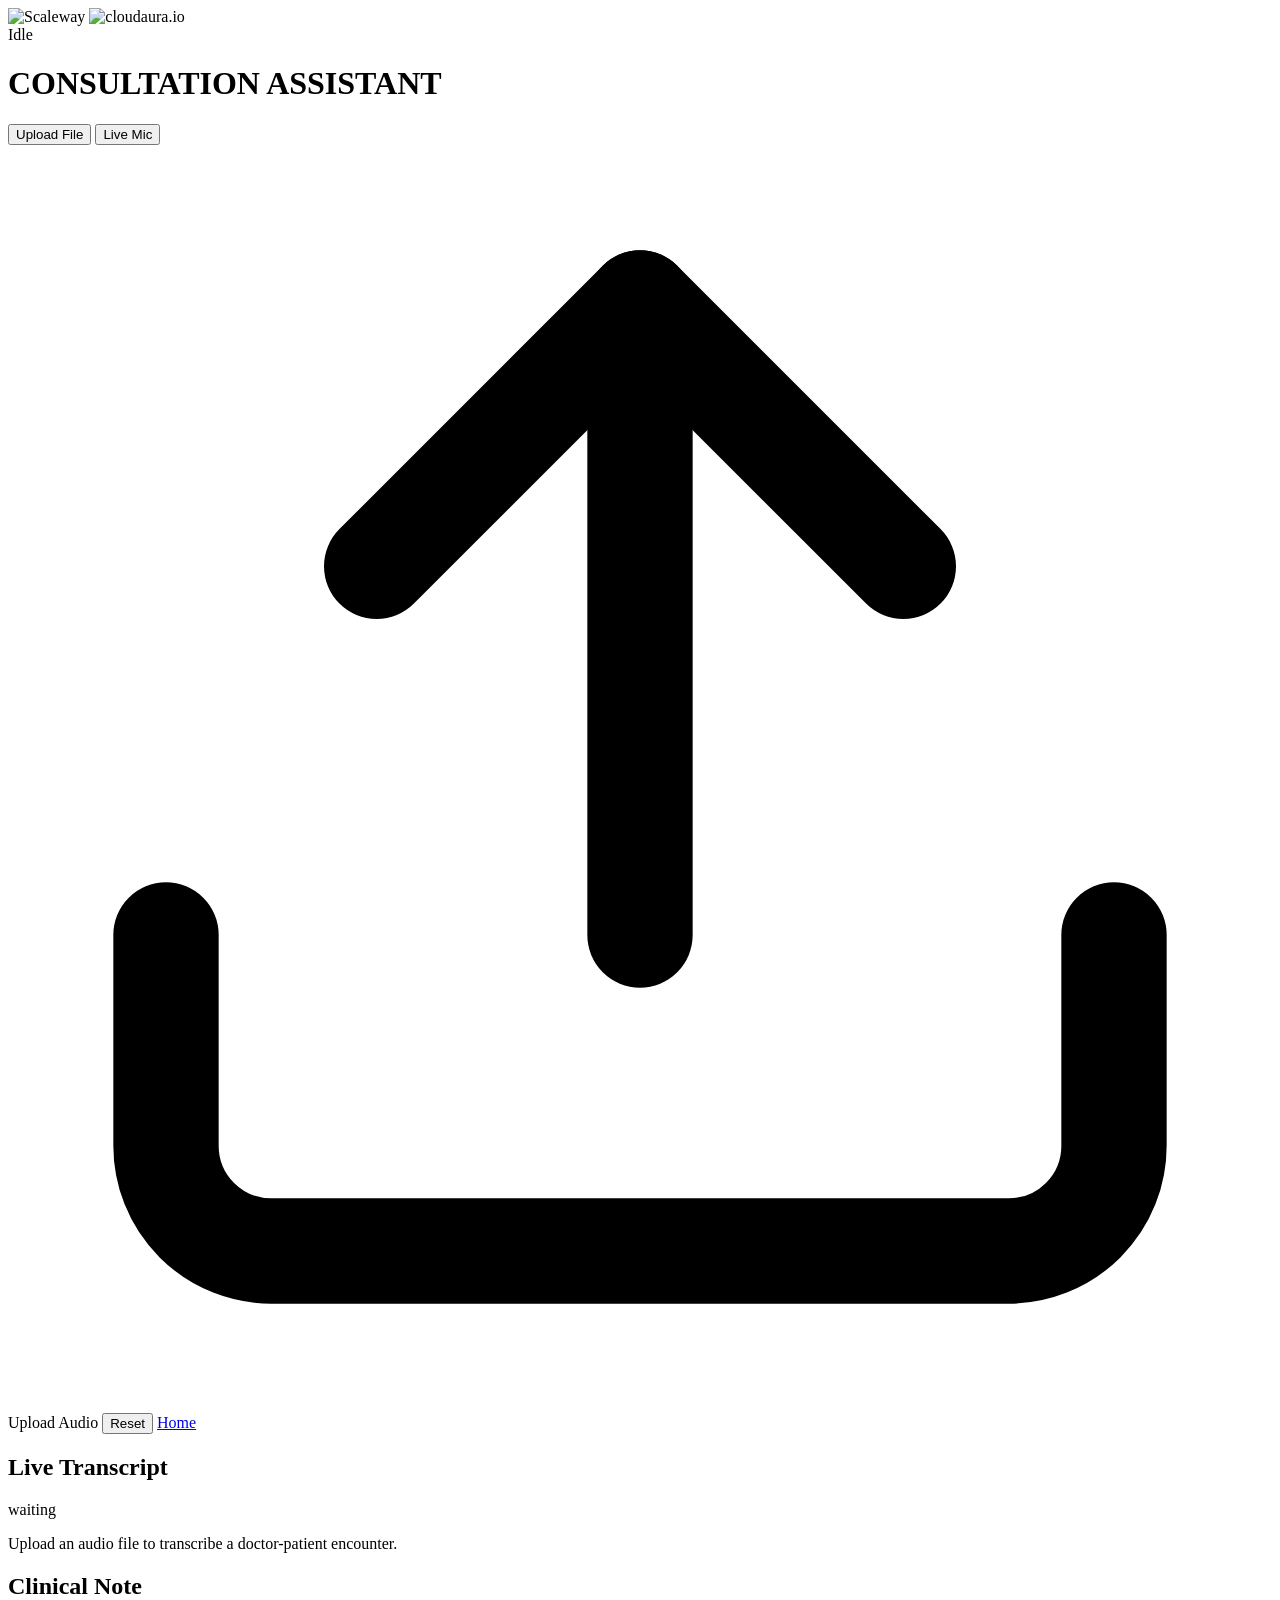
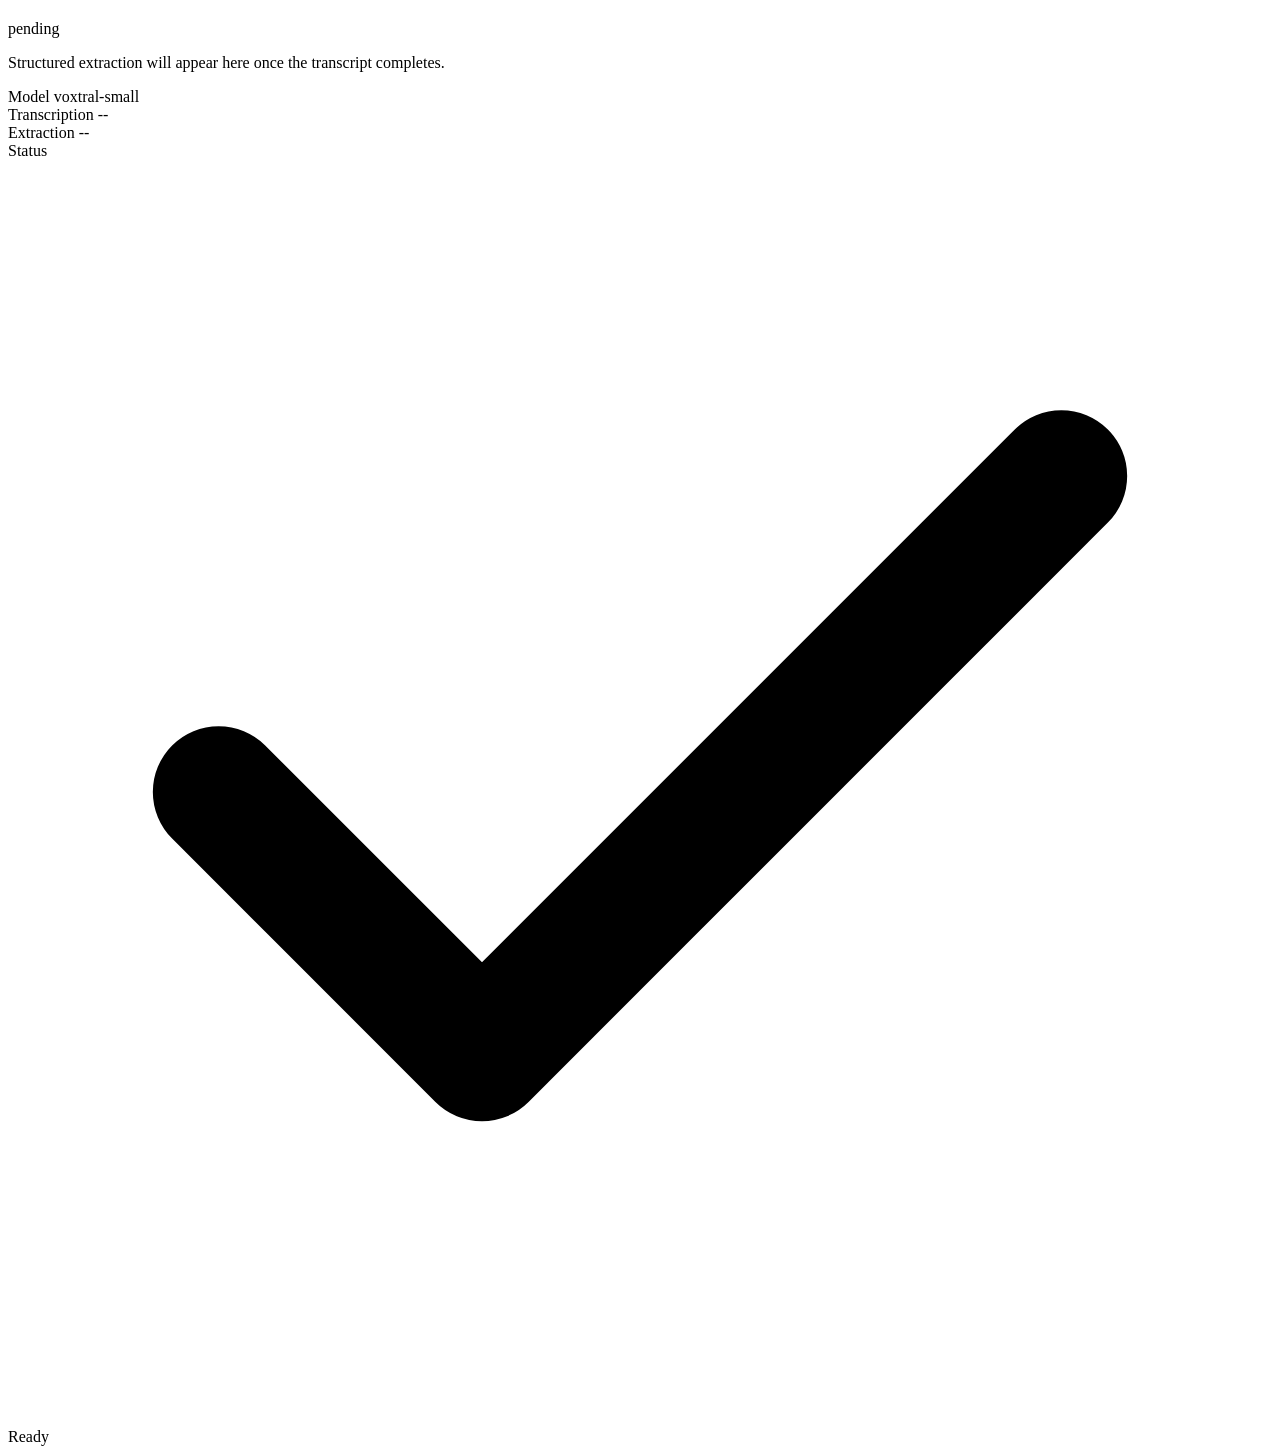
==== 01_consultation_assistant/static/index.html @ fccee33d "feat(infra): VPC-enclosed deployment with LB, TLS, Container Registry, and NAT Complete infrastructu" ====
<!DOCTYPE html>
<html lang="en">
<head>
  <meta charset="UTF-8" />
  <meta name="viewport" content="width=device-width, initial-scale=1.0" />
  <title>Consultation Assistant - Scaleway Medical AI Lab</title>

  <!-- Fonts -->
  <link rel="preconnect" href="https://fonts.googleapis.com" />
  <link rel="preconnect" href="https://fonts.gstatic.com" crossorigin />
  <link
    href="https://fonts.googleapis.com/css2?family=Space+Grotesk:wght@400;500;600;700&family=Inter:wght@400;500;600&family=JetBrains+Mono:wght@400;500;600&display=swap"
    rel="stylesheet"
  />

  <link rel="stylesheet" href="static/style.css" />
</head>
<body>
  <!-- ===== Header ===== -->
  <header class="header">
    <div class="header__left">
      <div class="header__logos">
        <img src="static/scaleway-logo.svg" alt="Scaleway" class="logo-scaleway">
        <img src="static/cloudaura-logo.png" alt="cloudaura.io" class="logo-cloudaura">
      </div>
      <div class="recording-indicator" id="recordingIndicator">
        <span class="recording-indicator__dot"></span>
        <span class="recording-indicator__label" id="recordingLabel">Idle</span>
      </div>
    </div>
    <div class="header__center">
      <h1 class="header__title">CONSULTATION ASSISTANT</h1>
    </div>
    <div class="header__right">
      <!-- Mode toggle -->
      <div class="mode-toggle" id="modeToggle">
        <button class="mode-toggle__btn is-active" data-mode="upload">Upload File</button>
        <button class="mode-toggle__btn" data-mode="mic">Live Mic</button>
      </div>
      <!-- Upload mode controls -->
      <label class="btn btn--primary" id="btnUploadLabel" for="audioFileInput">
        <svg class="btn__icon" viewBox="0 0 24 24" fill="none" stroke="currentColor" stroke-width="2" stroke-linecap="round" stroke-linejoin="round"><path d="M21 15v4a2 2 0 0 1-2 2H5a2 2 0 0 1-2-2v-4"/><polyline points="17 8 12 3 7 8"/><line x1="12" y1="3" x2="12" y2="15"/></svg>
        Upload Audio
      </label>
      <input type="file" id="audioFileInput" accept="audio/*" style="display:none" />
      <!-- Mic mode controls -->
      <button class="btn btn--primary" id="btnMicRecord" style="display:none">
        <svg class="btn__icon" viewBox="0 0 24 24" fill="none" stroke="currentColor" stroke-width="2" stroke-linecap="round" stroke-linejoin="round"><path d="M12 1a3 3 0 0 0-3 3v8a3 3 0 0 0 6 0V4a3 3 0 0 0-3-3z"/><path d="M19 10v2a7 7 0 0 1-14 0v-2"/><line x1="12" y1="19" x2="12" y2="23"/><line x1="8" y1="23" x2="16" y2="23"/></svg>
        <span id="micBtnLabel">Start Recording</span>
      </button>
      <button class="btn btn--ghost" id="btnReset">Reset</button>
      <a class="btn btn--ghost" id="homeLink">Home</a>
    </div>
  </header>

  <!-- ===== Main Content ===== -->
  <main class="main-grid">
    <!-- LEFT - Live Transcript -->
    <section class="panel panel--transcript">
      <div class="panel__header">
        <h2 class="panel__title">Live Transcript</h2>
        <span class="panel__badge" id="transcriptBadge">waiting</span>
      </div>
      <div class="panel__body" id="transcriptBody">
        <p class="panel__placeholder" id="transcriptPlaceholder">
          Upload an audio file to transcribe a doctor-patient encounter.
        </p>
        <!-- AI Processing Steps -->
        <div class="ai-steps" id="aiProcessing">
          <div class="ai-steps__list" id="aiStepsList"></div>
        </div>
        <div class="transcript-text" id="transcriptText"></div>
      </div>
      <div class="waveform" id="waveform">
        <div class="waveform__bars" id="waveformBars"></div>
      </div>
    </section>

    <!-- Purple Divider -->
    <div class="panel-divider"></div>

    <!-- RIGHT - Clinical Note -->
    <section class="panel panel--clinical">
      <div class="panel__header">
        <h2 class="panel__title">Clinical Note</h2>
        <span class="panel__badge" id="clinicalBadge">pending</span>
      </div>
      <div class="panel__body" id="clinicalBody">
        <p class="panel__placeholder" id="clinicalPlaceholder">
          Structured extraction will appear here once the transcript completes.
        </p>
        <!-- Sparkle particle container -->
        <div class="sparkle-container" id="sparkleContainer"></div>
        <div class="clinical-cards" id="clinicalCards"></div>
      </div>
    </section>
  </main>

  <!-- ===== Status Bar ===== -->
  <footer class="status-bar">
    <div class="status-bar__gradient"></div>
    <div class="status-bar__content">
      <div class="status-bar__segment">
        <span class="status-bar__label">Model</span>
        <span class="status-bar__value" id="statusModel">voxtral-small</span>
      </div>
      <div class="status-bar__segment">
        <span class="status-bar__label">Transcription</span>
        <span class="status-bar__value" id="statusTranscription">--</span>
      </div>
      <div class="status-bar__segment">
        <span class="status-bar__label">Extraction</span>
        <span class="status-bar__value" id="statusExtraction">--</span>
      </div>
      <div class="status-bar__segment status-bar__segment--right">
        <span class="status-bar__label">Status</span>
        <span class="status-bar__value status-bar__value--status" id="statusValidation">
          <svg class="checkmark-icon" id="checkmarkIcon" viewBox="0 0 24 24" fill="none" stroke="currentColor" stroke-width="2.5" stroke-linecap="round" stroke-linejoin="round">
            <polyline points="20 6 9 17 4 12"/>
          </svg>
          <span id="statusValidationText">Ready</span>
        </span>
      </div>
    </div>
  </footer>

  <script src="static/app.js"></script>
  <script>document.getElementById('homeLink').href='/';</script>
</body>
</html>
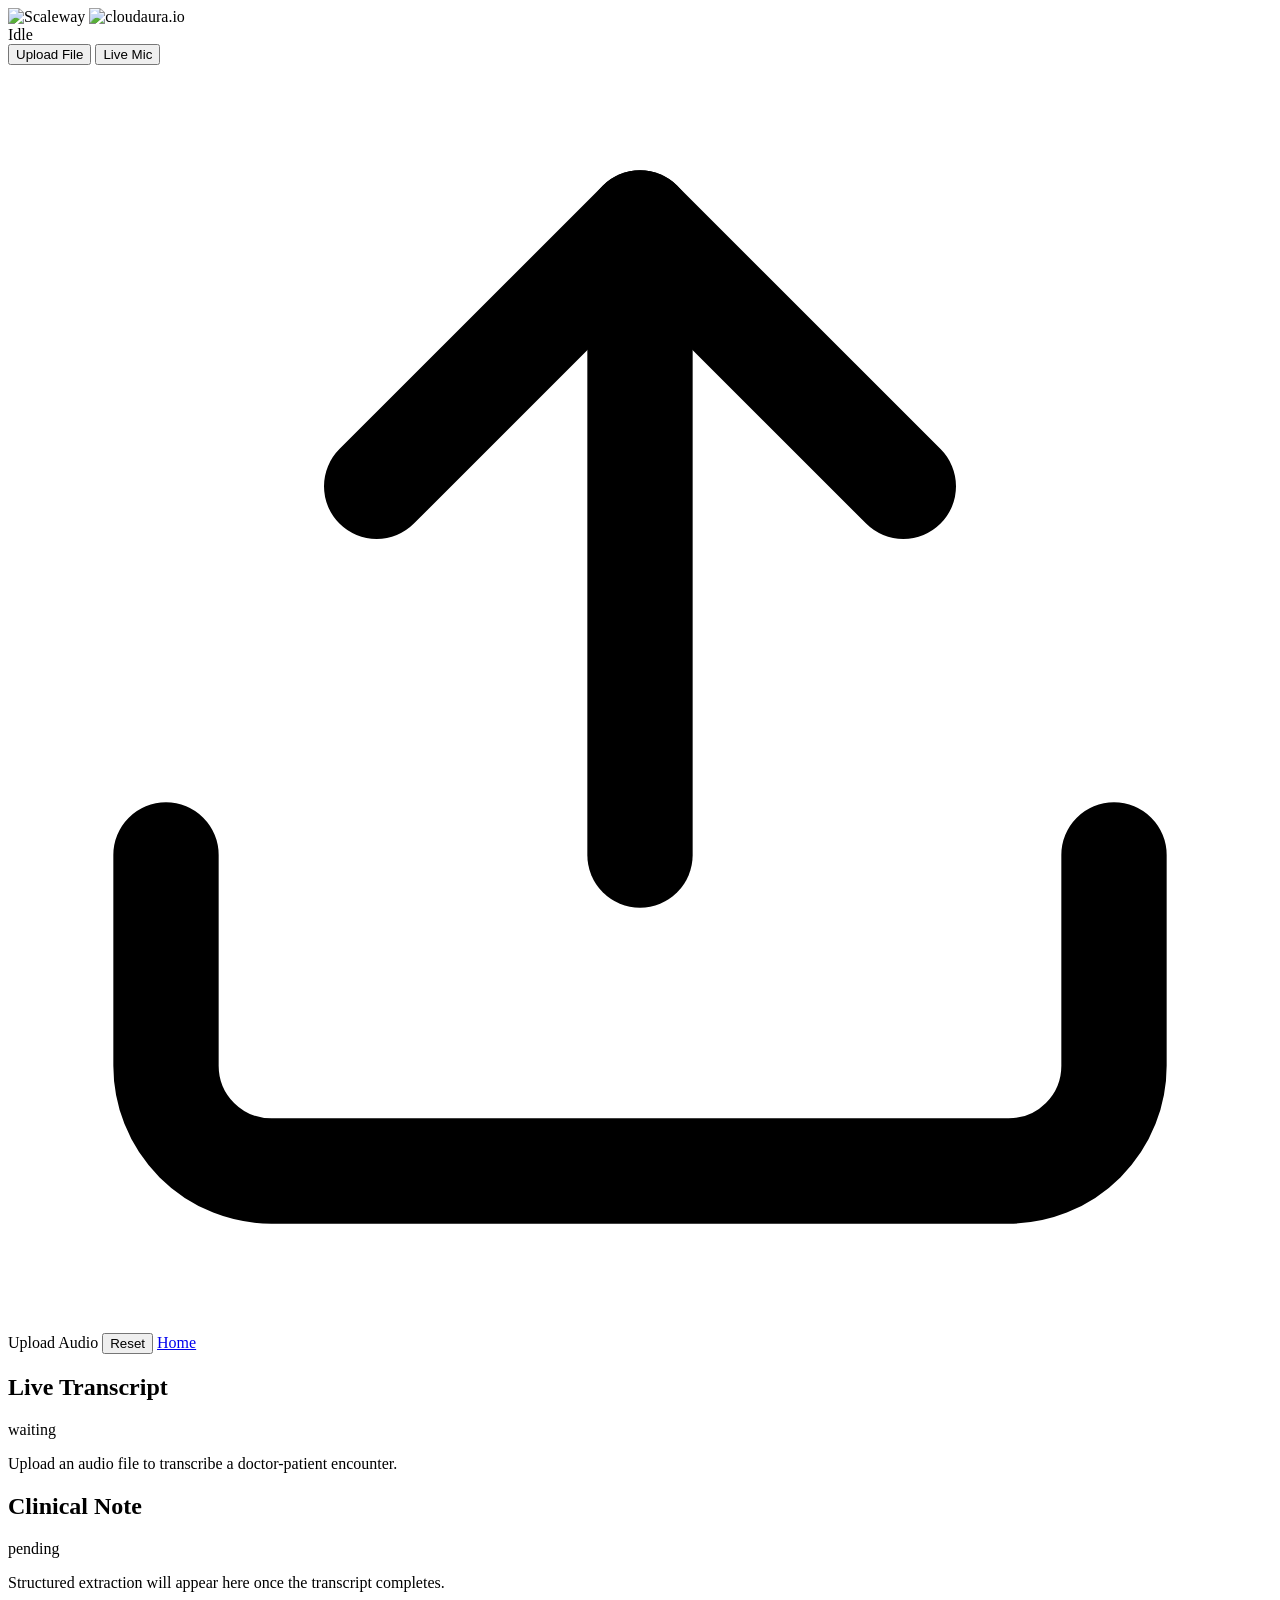
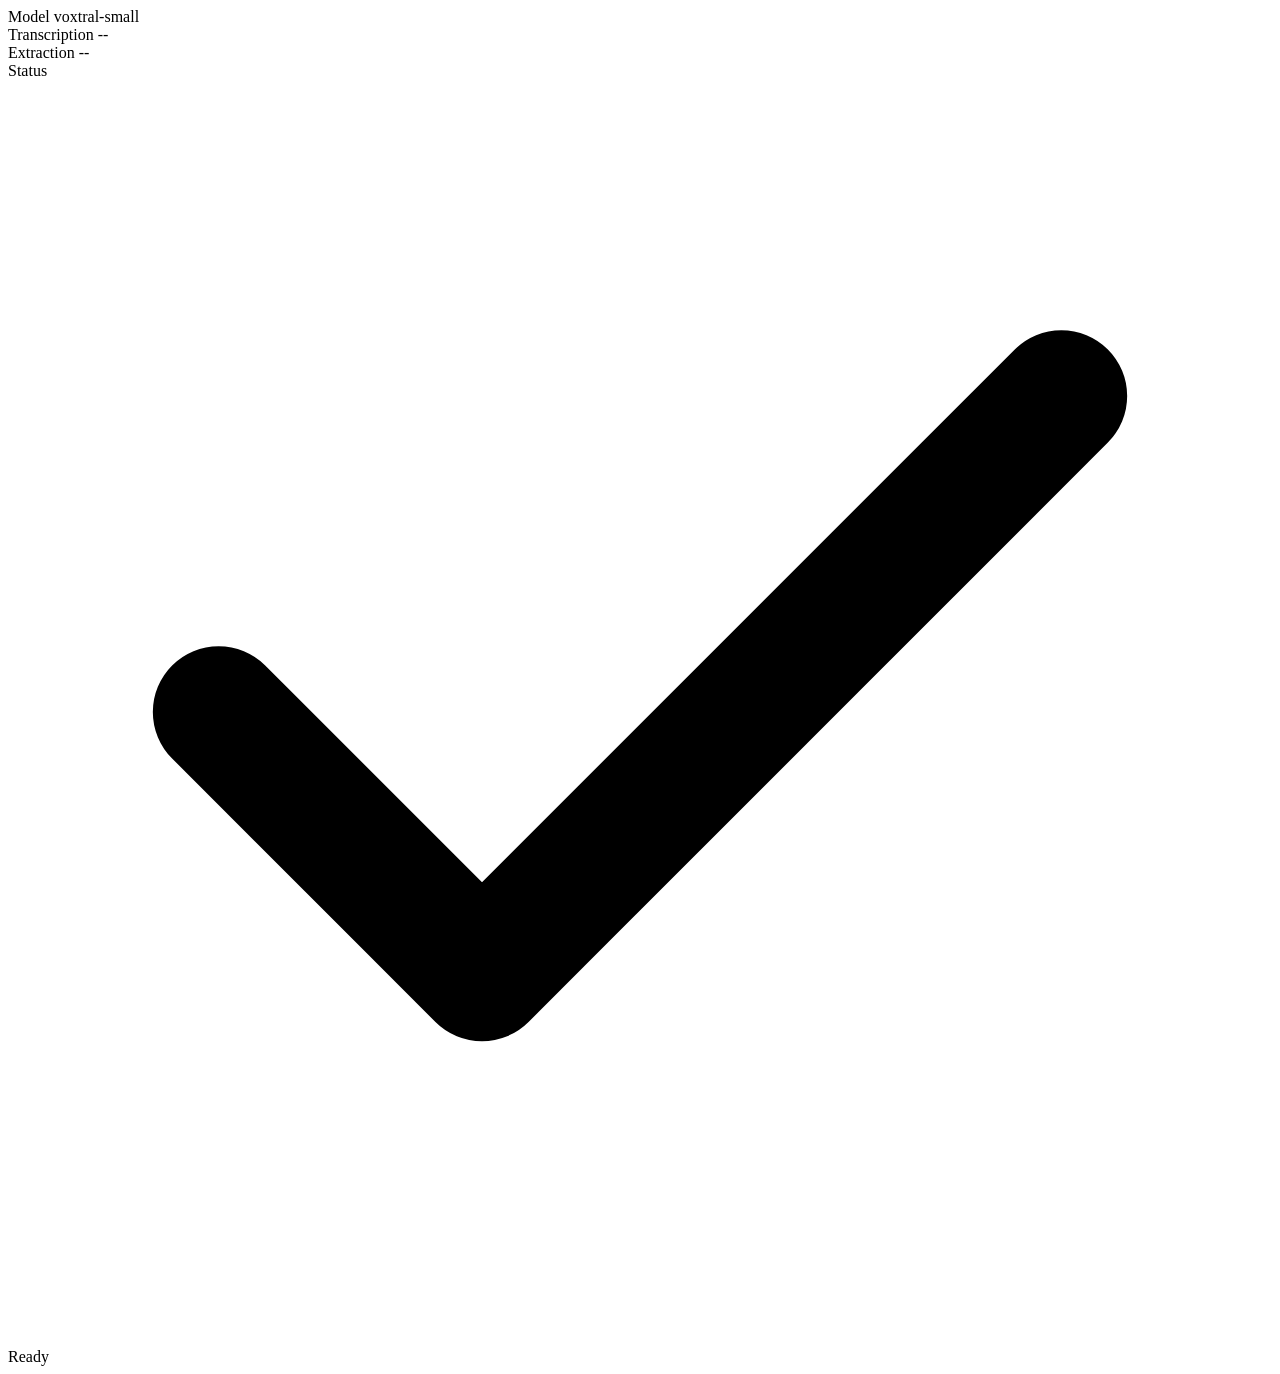
==== commit 8b3149b2: "feat: workshop track, drug interactions showcase, infra improvements - Add workshop track with per-s" ====
--- a/01_consultation_assistant/static/index.html
+++ b/01_consultation_assistant/static/index.html
@@ -13,6 +13,8 @@
     rel="stylesheet"
   />
 
+  <link rel="stylesheet" href="static/shared/tokens.css" />
+  <link rel="stylesheet" href="static/shared/base.css" />
   <link rel="stylesheet" href="static/style.css" />
 </head>
 <body>
@@ -20,16 +22,13 @@
   <header class="header">
     <div class="header__left">
       <div class="header__logos">
-        <img src="static/scaleway-logo.svg" alt="Scaleway" class="logo-scaleway">
-        <img src="static/cloudaura-logo.png" alt="cloudaura.io" class="logo-cloudaura">
+        <img src="static/shared/scaleway-logo.svg" alt="Scaleway" class="logo-scaleway">
+        <img src="static/shared/cloudaura-logo.png" alt="cloudaura.io" class="logo-cloudaura">
       </div>
       <div class="recording-indicator" id="recordingIndicator">
         <span class="recording-indicator__dot"></span>
         <span class="recording-indicator__label" id="recordingLabel">Idle</span>
       </div>
-    </div>
-    <div class="header__center">
-      <h1 class="header__title">CONSULTATION ASSISTANT</h1>
     </div>
     <div class="header__right">
       <!-- Mode toggle -->
@@ -59,7 +58,7 @@
     <section class="panel panel--transcript">
       <div class="panel__header">
         <h2 class="panel__title">Live Transcript</h2>
-        <span class="panel__badge" id="transcriptBadge">waiting</span>
+        <span class="badge badge--muted" id="transcriptBadge">waiting</span>
       </div>
       <div class="panel__body" id="transcriptBody">
         <p class="panel__placeholder" id="transcriptPlaceholder">
@@ -83,7 +82,7 @@
     <section class="panel panel--clinical">
       <div class="panel__header">
         <h2 class="panel__title">Clinical Note</h2>
-        <span class="panel__badge" id="clinicalBadge">pending</span>
+        <span class="badge badge--muted" id="clinicalBadge">pending</span>
       </div>
       <div class="panel__body" id="clinicalBody">
         <p class="panel__placeholder" id="clinicalPlaceholder">
